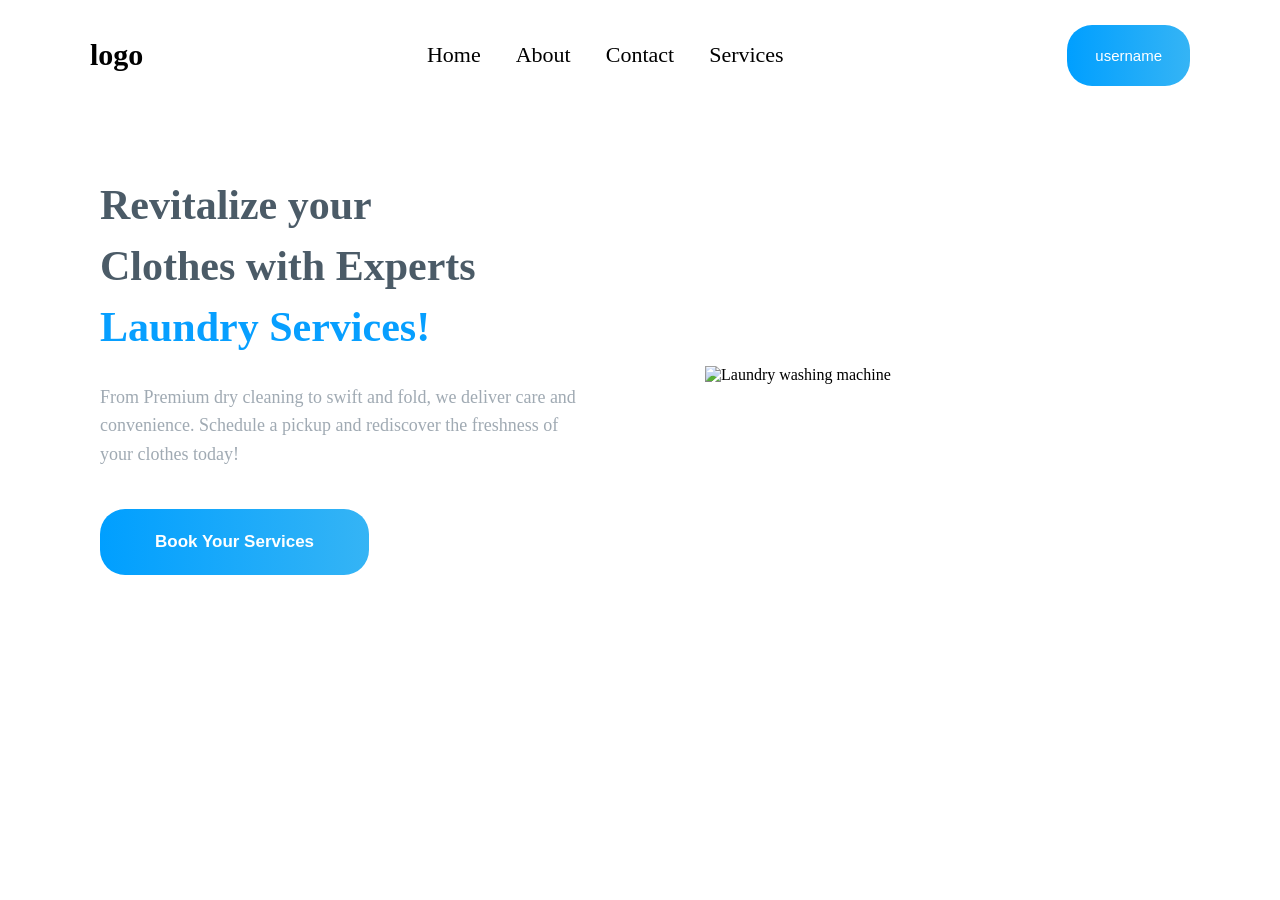
==== second/index.html @ db0da994 "css project" ====
<!DOCTYPE html>
<html lang="en">
<head>
    <meta charset="UTF-8">
    <meta name="viewport" content="width=device-width, initial-scale=1.0">
    <title>Laundry Services</title>
    <link rel="stylesheet" href="style.css">
</head>
<body>

    <header>
        <div class="logo">logo</div>

        <nav>
            <a href="#">Home</a>
            <a href="#">About</a>
            <a href="#">Contact</a>
            <a href="#">Services</a>
        </nav>

        <button class="username">username</button>
    </header>

    <main class="hero">

        <div class="hero-content">
            <h1>
                Revitalize your
                <br>
                Clothes with Experts
                <br>
                <span>Laundry Services!</span>
            </h1>

            <p>
                From Premium dry cleaning to swift and fold, we
                deliver care and convenience. Schedule a pickup and
                rediscover the freshness of your clothes today!
            </p>

            <button class="book-btn">
                Book Your Services
            </button>
        </div>

        <div class="hero-image">
            <img src="C:\mohit\first task\task 6\task 7\images (2).png" alt="Laundry washing machine">
        </div>

    </main>

</body>
</html>
---- second/style.css ----
* {
    margin: 0;
    padding: 0;
    box-sizing: border-box;
}

body {
    width: 100%;
    min-height: 100vh;
    font-family: Georgia, serif;
}

/* HEADER */

header {
    width: 100%;
    max-width: 1100px;
    height: 110px;
    margin: auto;

    display: flex;
    align-items: center;
    justify-content: space-between;
}

.logo {
    font-size: 30px;
    font-weight: bold;
}

nav {
    display: flex;
    align-items: center;
    gap: 35px;
}

nav a {
    text-decoration: none;
    color: black;
    font-size: 22px;
}

.username {
    background: linear-gradient(90deg, #009fff, #35b4f5);
    padding: 22px 28px;
    border-radius: 25px;
    border: none;
    color: white;
    font-size: 15px;
    cursor: pointer;
}

/* HERO SECTION */

.hero {
    width: 100%;
    max-width: 1080px;
    margin: 65px auto 0;

    display: flex;
    align-items: center;
    justify-content: space-between;
    gap: 60px;
}

/* LEFT CONTENT */

.hero-content {
    flex: 1;
    max-width: 490px;
}

.hero-content h1 {
    font-size: 42px;
    line-height: 1.45;
    color: #4b5b67;
    font-weight: 700;
}

.hero-content h1 span {
    color: #079fff;
}

.hero-content p {
    color: #a0aab3;
    font-size: 18px;
    line-height: 1.6;
    margin-top: 25px;
    max-width: 490px;
}

.book-btn {
    margin-top: 40px;
    padding: 23px 55px;
    border: none;
    border-radius: 25px;

    color: white;
    font-size: 17px;
    font-weight: bold;

    cursor: pointer;
    background: linear-gradient(90deg, #009fff, #35b4f5);
}

.book-btn:hover {
    background: #0089df;
}

/* RIGHT IMAGE */

.hero-image {
    flex: 1;
    display: flex;
    justify-content: center;
    align-items: center;
}

.hero-image img {
    width: 100%;
    max-width: 420px;
    height: auto;
    object-fit: contain;
}
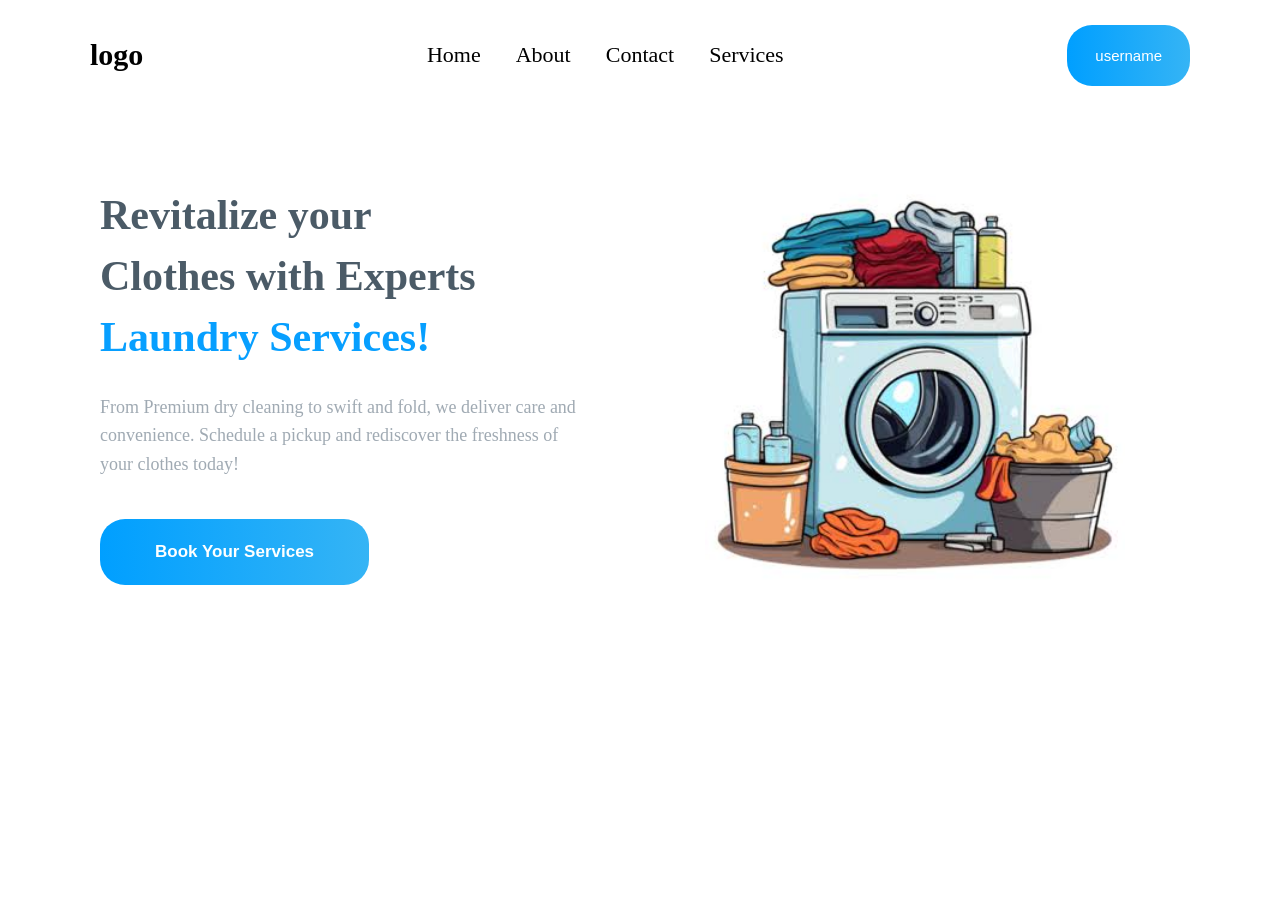
==== commit 6ff0123f: "media query" ====
--- a/second/index.html
+++ b/second/index.html
@@ -4,7 +4,7 @@
 <head>
     <meta charset="UTF-8">
     <meta name="viewport" content="width=device-width, initial-scale=1.0">
-    <title>Laundry Services</title>
+    <title>Laundry Services </title>
     <link rel="stylesheet" href="style.css">
 </head>
 <body>
@@ -45,7 +45,7 @@
         </div>
 
         <div class="hero-image">
-            <img src="C:\mohit\first task\task 6\task 7\images (2).png" alt="Laundry washing machine">
+            <img src="myimage.png" alt="Laundry washing machine">
         </div>
 
     </main>
--- a/second/style.css
+++ b/second/style.css
@@ -123,3 +123,89 @@
     height: auto;
     object-fit: contain;
 }
+
+/* Tablet responsive */
+@media (max-width: 768px) {
+
+    header {
+        padding: 20px 30px;
+        gap: 20px;
+    }
+
+    .logo {
+        font-size: 22px;
+    }
+
+    nav {
+        gap: 15px;
+    }
+
+    nav a {
+        font-size: 16px;
+    }
+
+    .username {
+        padding: 12px 15px;
+    }
+
+    .hero {
+        padding: 30px;
+        gap: 30px;
+    }
+
+    .hero-content h1 {
+        font-size: 28px;
+    }
+
+    .hero-content p {
+        font-size: 14px;
+    }
+}
+
+
+/* Mobile responsive */
+@media (max-width: 480px) {
+
+    header {
+        height: auto;
+        flex-direction: column;
+        gap: 20px;
+        padding: 20px;
+    }
+
+    nav {
+        flex-direction: column;
+        align-items: center;
+        gap: 15px;
+    }
+
+    nav a {
+        font-size: 16px;
+    }
+
+    .username {
+        padding: 12px 25px;
+    }
+
+    .hero {
+        flex-direction: column;
+        padding: 25px 20px;
+        gap: 30px;
+        text-align: center;
+    }
+
+    .hero-content h1 {
+        font-size: 26px;
+    }
+
+    .hero-content p {
+        font-size: 14px;
+    }
+
+    .hero img {
+        width: 100%;
+        max-width: 350px;
+        height: auto;
+    }
+}
+
